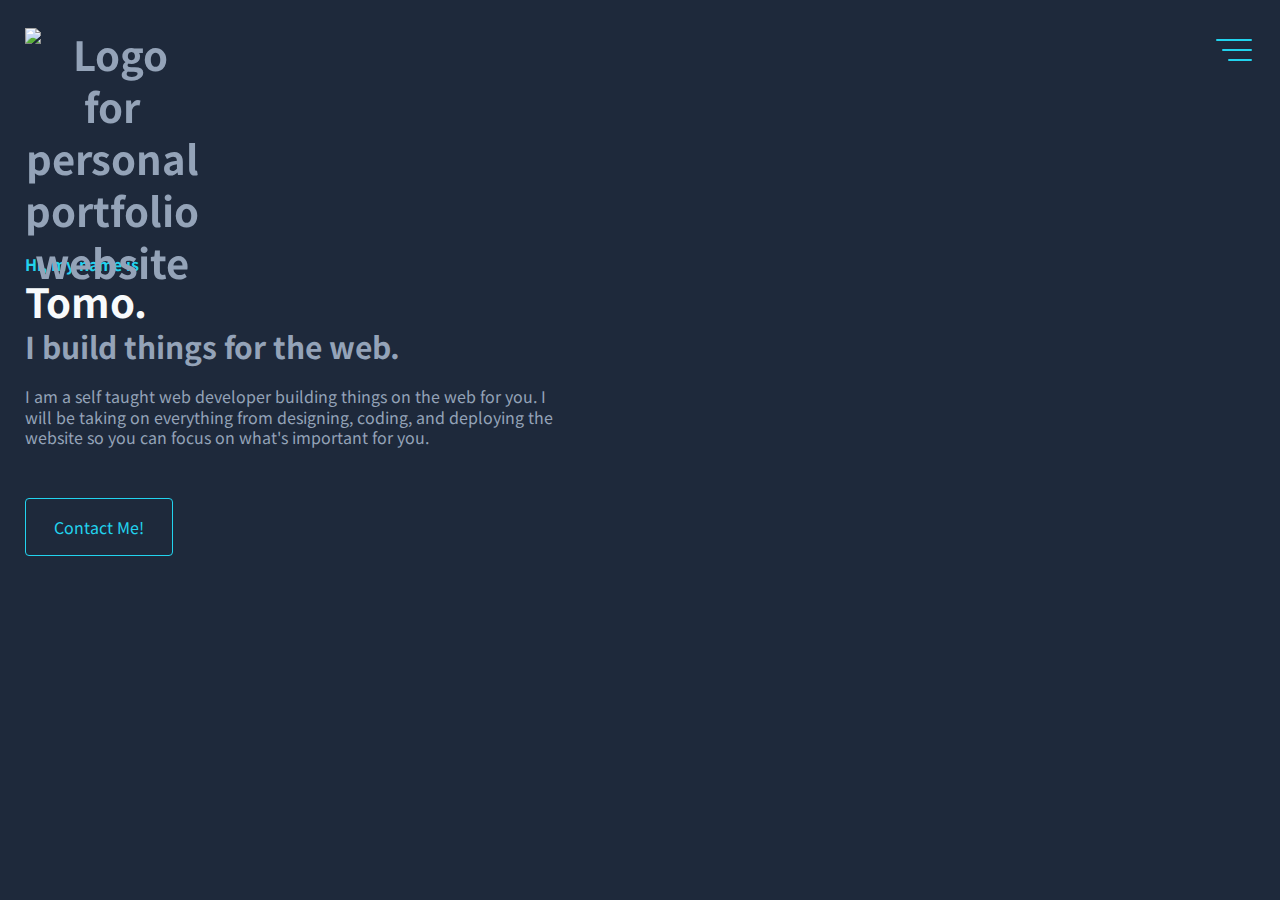
==== index.html @ c499b902 "worked on header section and mobile nav" ====
<!DOCTYPE html>
<html lang="en">

<head>
  <meta charset="UTF-8">
  <meta http-equiv="X-UA-Compatible" content="IE=edge">
  <meta name="viewport" content="width=device-width, initial-scale=1.0, shrink-to-fit=no">
  <title>Tomoki Ota</title>
  <!-- Font Awesome -->
  <script src="https://kit.fontawesome.com/5da99cbb43.js" crossorigin="anonymous"></script>
  <!-- Google Fonts: Noto Sans JP -->
  <link rel="preconnect" href="https://fonts.googleapis.com">
  <link rel="preconnect" href="https://fonts.gstatic.com" crossorigin>
  <link href="https://fonts.googleapis.com/css2?family=Noto+Sans+JP:wght@300;400;700&display=swap" rel="stylesheet">
  <!-- Favicon -->
  <link rel="shortcut icon" href="/assets/imgs/favicon.svg" type="image/x-icon">
  <!-- Custom CSS -->
  <link rel="stylesheet" href="assets/css/style.css">
  <script src="/assets/js/script.js" async></script>
</head>

<body>
  <header>
    <nav class="navbar">
      <h1 class="logo">
        <a href="#">
          <img src="/assets/imgs/logo.svg" alt="Logo for personal portfolio website">
        </a>
      </h1>

      <div class="desktop-only">
        <ul class="nav-links">
          <li class="nav-link"><a href="#">Home</a></li>
          <li class="nav-link"><a href="#">About Me</a></li>
          <li class="nav-link"><a href="#">My Projects</a></li>
          <li class="nav-link"><a href="#">Work Flow</a></li>
          <li class="nav-link"><a href="#">Contact</a></li>
        </ul>
      </div>

      <div class="mobile-only">
        <aside class="mobile-nav">
          <ul class="nav-links">
            <li class="nav-link"><a href="#">Home</a></li>
            <li class="nav-link"><a href="#">About Me</a></li>
            <li class="nav-link"><a href="#">My Projects</a></li>
            <li class="nav-link"><a href="#">Work Flow</a></li>
            <li class="nav-link"><a href="#">Contact</a></li>
          </ul>
        </aside>
        <div class="hamburger">
          <span class="bar"></span>
        </div>
      </div>
    </nav>
  </header>

  <main>
    <section class="hero-content">
      <h3>Hi, my name is</h3>
      <h1>Tomo.</h1>
      <h2>I build things for the web.</h3>
        <p>
          I am a self taught web developer building things on the web for you. I will be taking on everything from
          designing, coding, and deploying the website so you can focus on what's important for you.
        </p>
        <a href="#" class="contact-link">Contact Me!</a>
    </section>
  </main>

</body>

</html>
---- assets/css/style.css ----
/* 
Dark BG color: #1e293b
Main Font color: #94A3B8
Accent color: #22d3ee
Header Font color: #f8fafc
*/

:root {
    --main-font-family: "Noto Sans JP", sans-serif;
    --main-bg-color: #1e293b;
    --main-font-color: #94a3b8;
    --accent-color: #22d3ee;
    --header-font-color: #f8fafc;
}

* {
    padding: 0;
    margin: 0;
    box-sizing: border-box;
}

html {
    font-family: var(--main-font-family);
    font-size: 62.5%;
    color: var(--main-font-color);
}

body {
    background-color: var(--main-bg-color);
    font-size: 2rem;
    line-height: 1.3;
}

header {
    display: flex;
    align-items: center;
    justify-content: center;
    height: 100px;
    padding: 0 25px;
    position: fixed;
    width: 100%;
}

header .desktop-only {
    display: none;
}

.navbar {
    display: flex;
    align-items: center;
    justify-content: space-between;
    width: 100%;
}

.navbar .mobile-only .hamburger {
    display: flex;
    height: 30px;
    width: 36px;
    -webkit-box-pack: center;
    -ms-flex-pack: center;
    justify-content: center;
    -webkit-box-align: center;
    -ms-flex-align: center;
    align-items: center;
    z-index: 100;
}

.navbar .mobile-only .hamburger .bar {
    position: relative;
    display: block;
    width: 30px;
    height: 2px;
    background: var(--accent-color);
    border-radius: 4px;
    -webkit-transition: all 0.3s ease-in-out;
    transition: all 0.3s ease-in-out;
}

.navbar .mobile-only .hamburger .bar::before {
    content: "";
    display: block;
    position: absolute;
    top: -10px;
    right: 0px;
    width: 120%;
    height: 2px;
    border-radius: 4px;
    background: var(--accent-color);
    -webkit-transition: all 0.3s ease-in-out;
    transition: all 0.3s ease-in-out;
}

.navbar .mobile-only .hamburger .bar::after {
    content: "";
    display: block;
    position: absolute;
    left: auto;
    right: 0px;
    bottom: -10px;
    width: 80%;
    height: 2px;
    border-radius: 4px;
    background: var(--accent-color);
    -webkit-transition: all 0.3s ease-in-out;
    transition: all 0.3s ease-in-out;
}

.navbar .mobile-only .hamburger .bar.open {
    -webkit-transform: rotate(720deg);
    transform: rotate(720deg);
    background: transparent;
}

.navbar .mobile-only .hamburger .bar.open::before {
    width: 100%;
    top: 0;
    -webkit-transform: rotate(45deg);
    transform: rotate(45deg);
}

.navbar .mobile-only .hamburger .bar.open::after {
    width: 100%;
    bottom: 0;
    -webkit-transform: rotate(-45deg);
    transform: rotate(-45deg);
}

.logo {
    display: flex;
    align-items: center;
    justify-content: center;
}

.logo a {
    text-align: center;
    height: 45px;
    width: 45px;
}

.logo a img {
    height: 100%;
}

.mobile-nav {
    background-color: var(--main-bg-color);
    display: flex;
    align-items: center;
    justify-content: center;
    padding: 50px 10px;
    font-size: 1.6rem;

    /* Off Canvas Nav */
    position: fixed;
    top: 0;
    right: 0;
    height: 100vh;
    width: min(75vw, 400px);
    outline: 0px;
    transform: translateX(100vw);
    visibility: hidden;
    transition: all 0.3s ease-in-out;
    z-index: 90;
}

.mobile-nav.open {
    box-shadow: -10px 0px 30px -15px rgba(2, 12, 27, 0.7);
    background-color: var(--main-bg-color);
    transform: translateX(0vw);
    visibility: visible;
    z-index: 0;
}

.mobile-nav .nav-links {
    display: flex;
    align-items: center;
    justify-content: space-between;
    flex-direction: column;
    text-align: center;
    width: 100%;
}

.mobile-nav .nav-links .nav-link {
    display: flex;
    flex-direction: column;
    counter-increment: nav-counter 1;
    margin: 0px auto 10px;
    padding: 3px 20px 20px;
}

.mobile-nav .nav-links .nav-link::before {
    content: "0" counter(nav-counter) ".";
    color: var(--accent-color);
}

main {
    padding: 0 25px;
    transition: all 0.3s ease-in-out;
    -webkit-transition: all 0.3s ease-in-out;
}

body.blur main > * {
    filter: blur(5px) brightness(0.7);
    pointer-events: none;
    user-select: none;
    z-index: -1;
}

.hero-content {
    display: flex;
    -webkit-box-pack: center;
    justify-content: center;
    -webkit-box-align: center;
    flex-direction: column;
    align-items: flex-start;
    min-height: 100vh;
    max-width: 1000px;
    padding: 0px;
    padding-bottom: 10vh;
}

.hero-content h3 {
    color: var(--accent-color);
    font-size: 1.6rem;
}
.hero-content h1 {
    color: var(--header-font-color);
    font-size: 4rem;
}
.hero-content h2 {
    font-size: 3rem;
}

.hero-content p {
    font-size: 1.6rem;
    margin: 20px 0 0;
    max-width: 540px;
}

.hero-content .contact-link {
    color: var(--accent-color);
    background-color: transparent;
    border: 1px solid var(--accent-color);
    border-radius: 4px;
    padding: 20px 28px;
    font-size: 1.6rem;
    line-height: 1;
    text-decoration: none;
    cursor: pointer;
    margin-top: 50px;
}

ul {
    list-style-type: none;
}

a {
    color: var(--main-font-color);
    text-decoration: none;
}
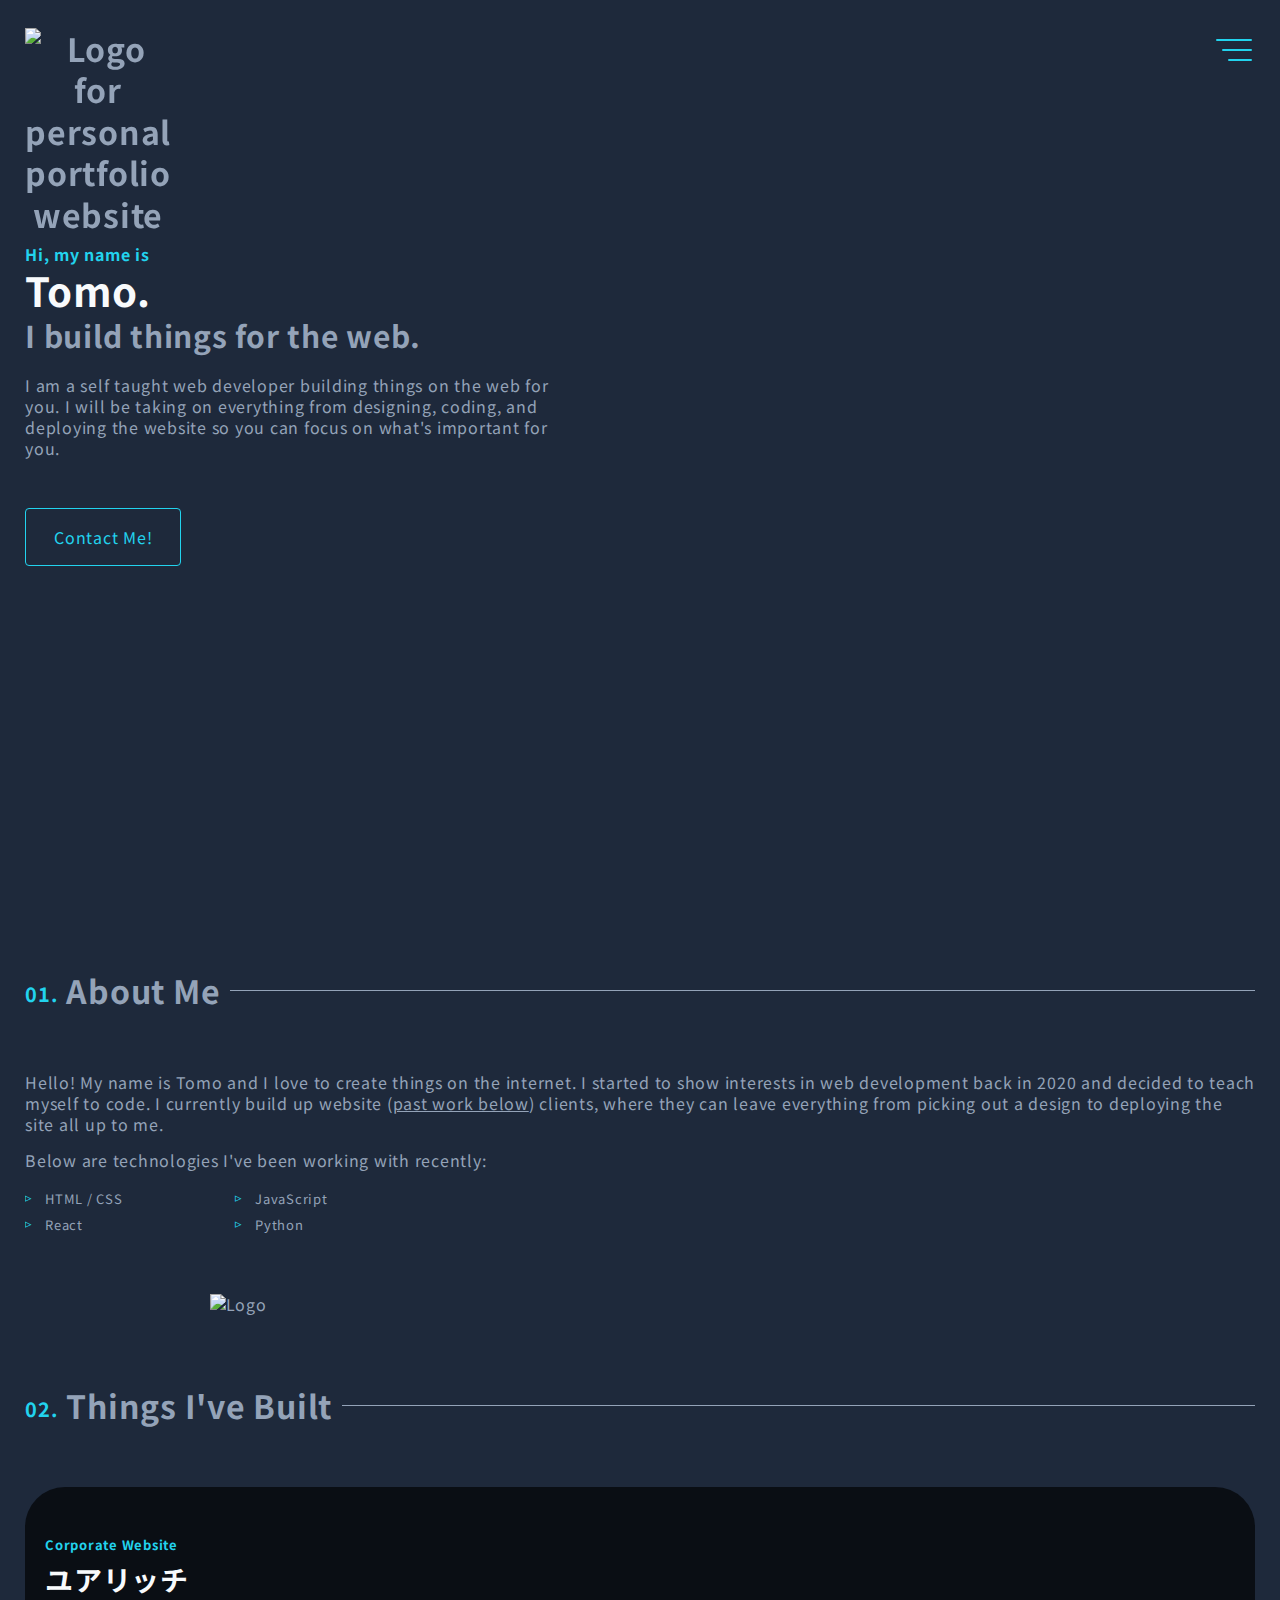
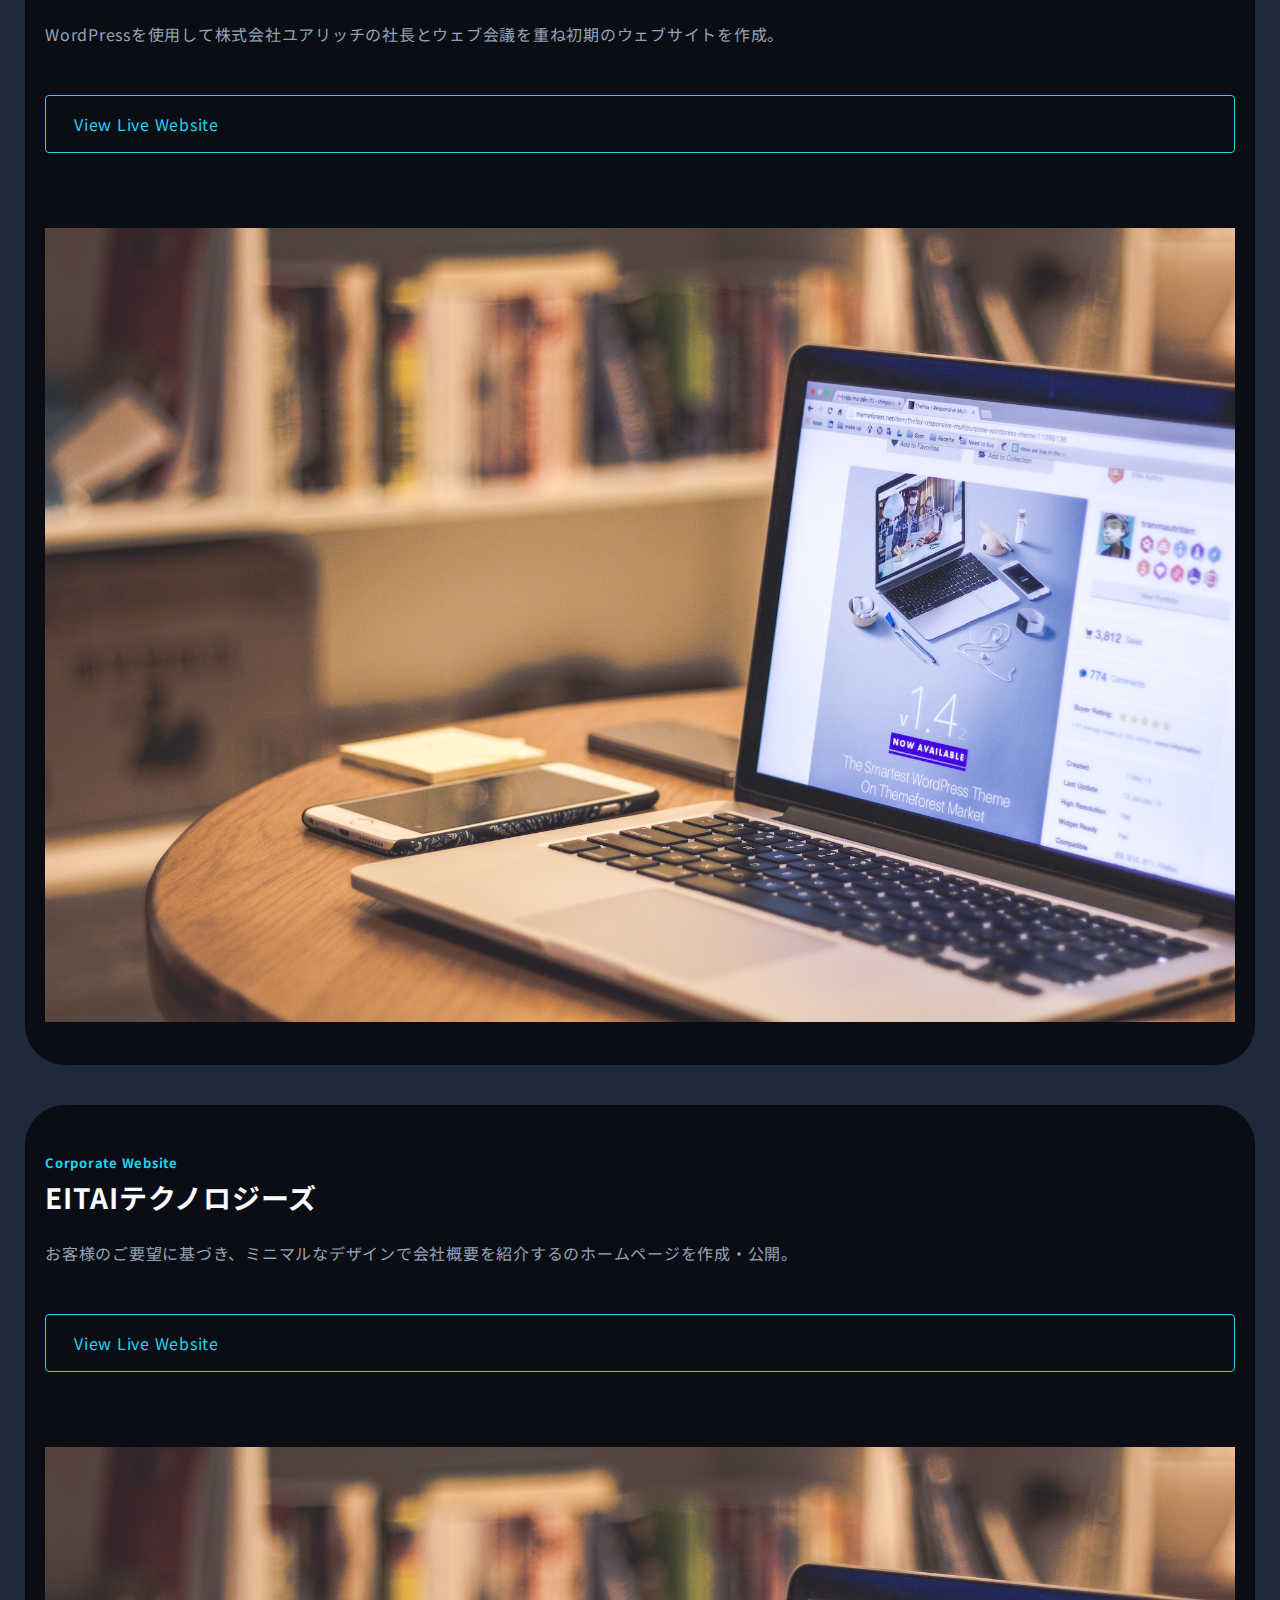
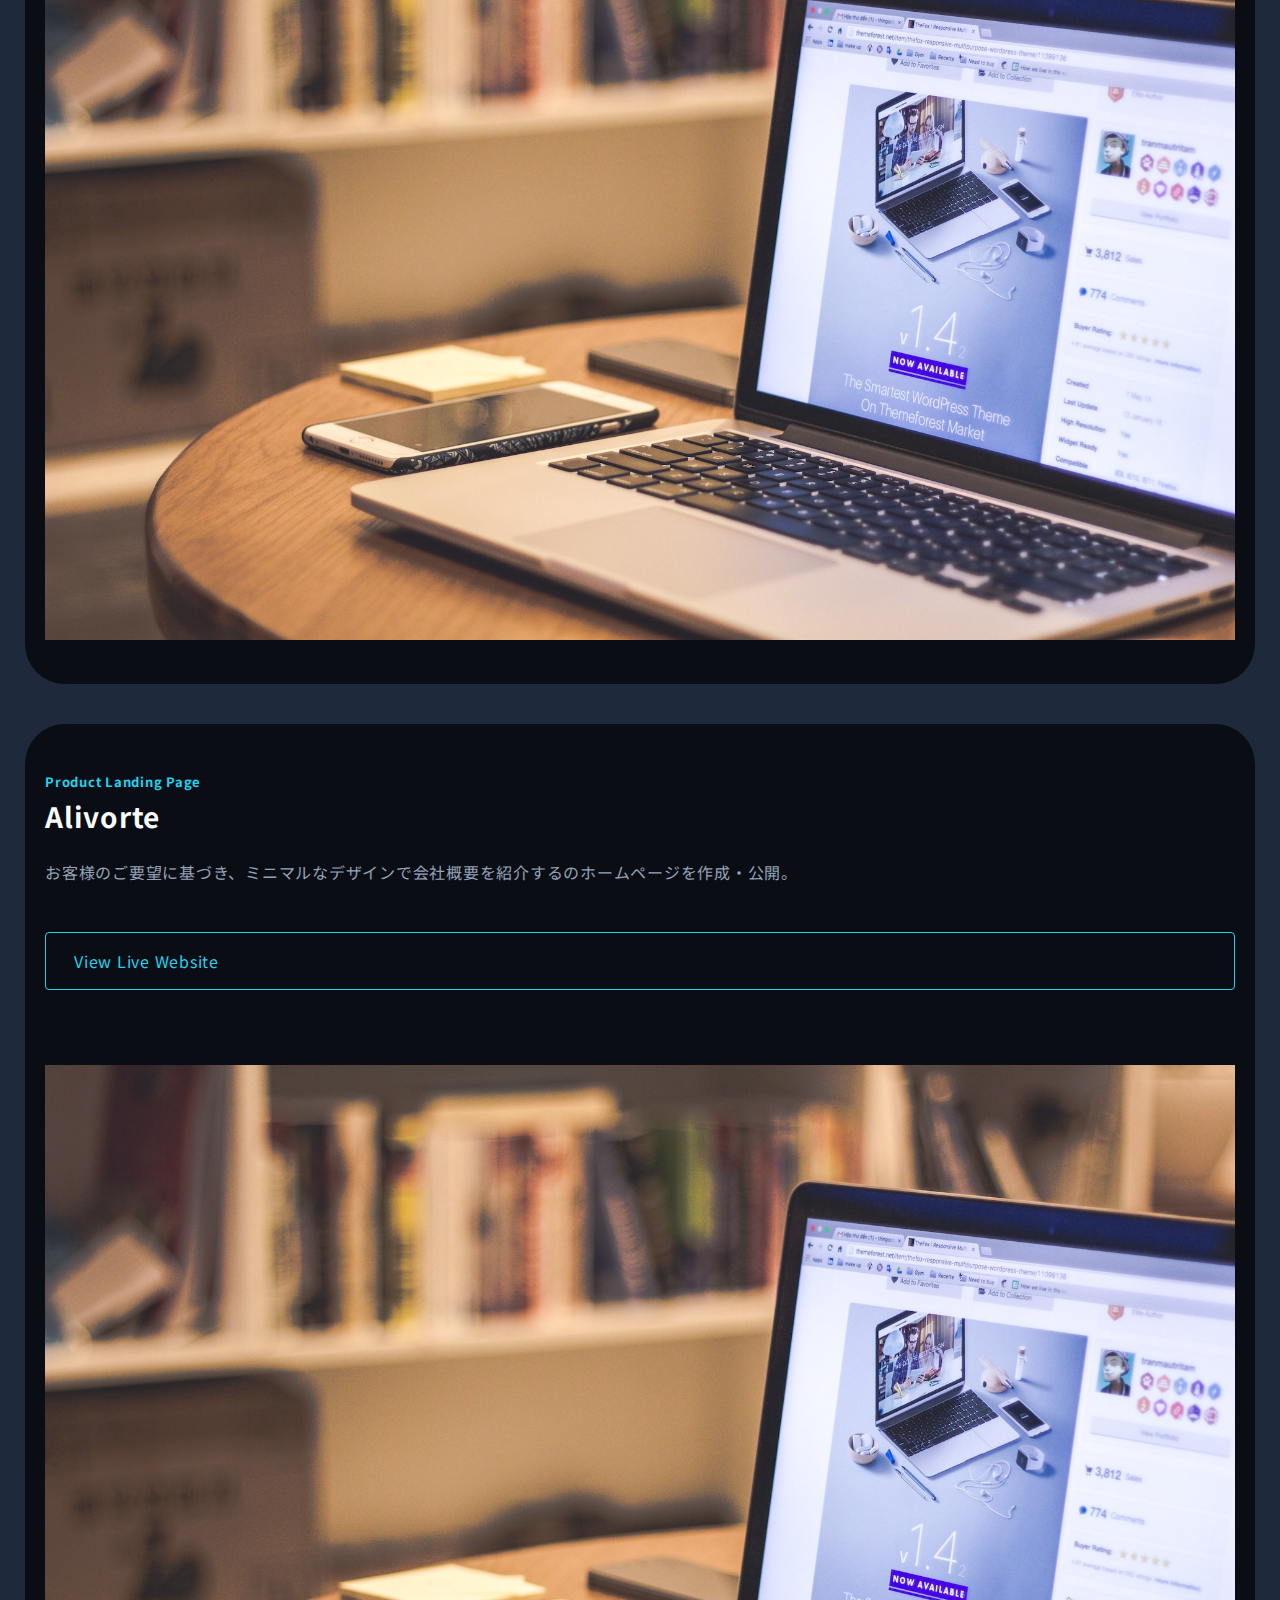
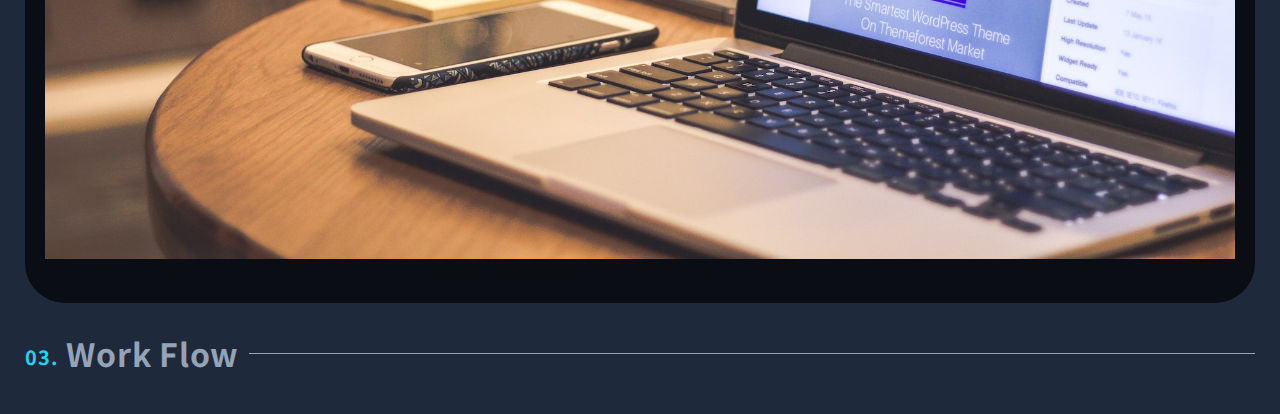
==== commit f94cfc78: "added work cards for previous works I've done" ====
--- a/index.html
+++ b/index.html
@@ -20,6 +20,7 @@
 </head>
 
 <body>
+  <div id="top"></div>
   <header>
     <nav class="navbar">
       <h1 class="logo">
@@ -30,7 +31,7 @@
 
       <div class="desktop-only">
         <ul class="nav-links">
-          <li class="nav-link"><a href="#">Home</a></li>
+          <li class="nav-link"><a href="#top">Home</a></li>
           <li class="nav-link"><a href="#">About Me</a></li>
           <li class="nav-link"><a href="#">My Projects</a></li>
           <li class="nav-link"><a href="#">Work Flow</a></li>
@@ -41,17 +42,16 @@
       <div class="mobile-only">
         <aside class="mobile-nav">
           <ul class="nav-links">
-            <li class="nav-link"><a href="#">Home</a></li>
-            <li class="nav-link"><a href="#">About Me</a></li>
-            <li class="nav-link"><a href="#">My Projects</a></li>
-            <li class="nav-link"><a href="#">Work Flow</a></li>
+            <li class="nav-link"><a href="#about">About Me</a></li>
+            <li class="nav-link"><a href="#work">My Projects</a></li>
+            <li class="nav-link"><a href="#work-flow">Work Flow</a></li>
             <li class="nav-link"><a href="#">Contact</a></li>
           </ul>
         </aside>
         <div class="hamburger">
           <span class="bar"></span>
+          </dib>
         </div>
-      </div>
     </nav>
   </header>
 
@@ -59,12 +59,123 @@
     <section class="hero-content">
       <h3>Hi, my name is</h3>
       <h1>Tomo.</h1>
-      <h2>I build things for the web.</h3>
-        <p>
-          I am a self taught web developer building things on the web for you. I will be taking on everything from
-          designing, coding, and deploying the website so you can focus on what's important for you.
-        </p>
-        <a href="#" class="contact-link">Contact Me!</a>
+      <h2>I build things for the web.</h2>
+      <p>
+        I am a self taught web developer building things on the web for you. I will be taking on everything from
+        designing, coding, and deploying the website so you can focus on what's important for you.
+      </p>
+      <a href="#" class="contact-link">Contact Me!</a>
+    </section>
+
+    <section id="about">
+      <h2 class="numbered-heading">
+        <span class="numbered-heading-num">01.</span>About Me
+      </h2>
+      <div class="about-content">
+        <div class="about-text">
+          <br>
+          Hello! My name is Tomo and I love to create things on the internet. I started to show interests in web
+          development back in 2020 and decided to teach myself to code.
+          I currently build up website (<a href="#" style="text-decoration: underline; cursor: pointer;">past work
+            below</a>) clients, where they can leave
+          everything from picking out a design to deploying the site all up to me.
+          </p>
+          <p>
+            Below are technologies I've been working with recently:
+          </p>
+        </div>
+        <ul class="about-skills">
+          <li class="skill">HTML / CSS</li>
+          <li class="skill">JavaScript</li>
+          <li class="skill">React</li>
+          <li class="skill">Python</li>
+        </ul>
+      </div>
+      <div class="about-img">
+        <img src="/assets/imgs/avatar.png" alt="Logo">
+      </div>
+    </section>
+
+    <section id="work">
+      <h2 class="numbered-heading">
+        <span class="numbered-heading-num">02.</span>Things I've Built
+      </h2>
+      <div class="work-cards">
+        <div class="work-card">
+          <div class="left">
+            <div class="top">
+              <h4>Corporate Website</h4>
+              <h3>ユアリッチ</h3>
+              <p class="work-card-desc">
+                WordPressを使用して株式会社ユアリッチの社長とウェブ会議を重ね初期のウェブサイトを作成。
+              </p>
+            </div>
+            <div class="bottom">
+              <a href="#" class="work-live-site">
+                View Live Website
+                <i class="fa-solid fa-arrow-up-right-from-square"></i>
+              </a>
+            </div>
+          </div>
+          <div class="right">
+            <div class="work-card-img">
+              <img src="/assets/imgs/project-img.jpg" alt="Project preview image">
+            </div>
+          </div>
+        </div>
+
+        <div class="work-card">
+          <div class="left">
+            <div class="top">
+              <h4>Corporate Website</h4>
+              <h3>EITAIテクノロジーズ</h3>
+              <p class="work-card-desc">
+                お客様のご要望に基づき、ミニマルなデザインで会社概要を紹介するのホームページを作成・公開。
+              </p>
+            </div>
+            <div class="bottom">
+              <a href="#" class="work-live-site">
+                View Live Website
+                <i class="fa-solid fa-arrow-up-right-from-square"></i>
+              </a>
+            </div>
+          </div>
+          <div class="right">
+            <div class="work-card-img">
+              <img src="/assets/imgs/project-img.jpg" alt="Project preview image">
+            </div>
+          </div>
+        </div>
+
+        <div class="work-card">
+          <div class="left">
+            <div class="top">
+              <h4>Product Landing Page</h4>
+              <h3>Alivorte</h3>
+              <p class="work-card-desc">
+                お客様のご要望に基づき、ミニマルなデザインで会社概要を紹介するのホームページを作成・公開。
+              </p>
+            </div>
+            <div class="bottom">
+              <a href="#" class="work-live-site">
+                View Live Website
+                <i class="fa-solid fa-arrow-up-right-from-square"></i>
+              </a>
+            </div>
+          </div>
+          <div class="right">
+            <div class="work-card-img">
+              <img src="/assets/imgs/project-img.jpg" alt="Project preview image">
+            </div>
+          </div>
+        </div>
+      </div>
+    </section>
+
+    <section id="work-flow">
+      <h2 class="numbered-heading">
+        <span class="numbered-heading-num">03.</span>Work Flow
+      </h2>
     </section>
   </main>
 
--- a/assets/css/style.css
+++ b/assets/css/style.css
@@ -3,6 +3,7 @@
 Main Font color: #94A3B8
 Accent color: #22d3ee
 Header Font color: #f8fafc
+Card color: #0a0e14
 */
 
 :root {
@@ -11,6 +12,7 @@
     --main-font-color: #94a3b8;
     --accent-color: #22d3ee;
     --header-font-color: #f8fafc;
+    --card-color: #0a0e14;
 }
 
 * {
@@ -27,7 +29,8 @@
 
 body {
     background-color: var(--main-bg-color);
-    font-size: 2rem;
+    font-size: 1.6rem;
+    letter-spacing: 0.075rem;
     line-height: 1.3;
 }
 
@@ -39,6 +42,12 @@
     padding: 0 25px;
     position: fixed;
     width: 100%;
+    z-index: 9;
+}
+
+header.box-shadow {
+    -webkit-box-shadow: 0 10px 30px -10px rgba(2, 12, 27, 0.25);
+    box-shadow: 0 10px 30px -10px rgba(2, 12, 27, 0.25);
 }
 
 header .desktop-only {
@@ -56,13 +65,14 @@
     display: flex;
     height: 30px;
     width: 36px;
+    position: relative;
     -webkit-box-pack: center;
     -ms-flex-pack: center;
     justify-content: center;
     -webkit-box-align: center;
     -ms-flex-align: center;
     align-items: center;
-    z-index: 100;
+    z-index: 10;
 }
 
 .navbar .mobile-only .hamburger .bar {
@@ -141,7 +151,8 @@
     height: 100%;
 }
 
-.mobile-nav {
+.mobile-only .mobile-nav {
+    box-shadow: -10px 0px 30px -15px rgba(2, 12, 27, 0.7);
     background-color: var(--main-bg-color);
     display: flex;
     align-items: center;
@@ -152,22 +163,19 @@
     /* Off Canvas Nav */
     position: fixed;
     top: 0;
+    bottom: 0;
     right: 0;
     height: 100vh;
     width: min(75vw, 400px);
     outline: 0px;
     transform: translateX(100vw);
-    visibility: hidden;
-    transition: all 0.3s ease-in-out;
-    z-index: 90;
+    transition: all 0.25s cubic-bezier(0.645, 0.045, 0.355, 1);
+    z-index: 9;
 }
 
 .mobile-nav.open {
-    box-shadow: -10px 0px 30px -15px rgba(2, 12, 27, 0.7);
-    background-color: var(--main-bg-color);
     transform: translateX(0vw);
-    visibility: visible;
-    z-index: 0;
+    z-index: 9;
 }
 
 .mobile-nav .nav-links {
@@ -185,6 +193,8 @@
     counter-increment: nav-counter 1;
     margin: 0px auto 10px;
     padding: 3px 20px 20px;
+    -webkit-tap-highlight-color: transparent;
+    outline: none;
 }
 
 .mobile-nav .nav-links .nav-link::before {
@@ -194,14 +204,13 @@
 
 main {
     padding: 0 25px;
-    transition: all 0.3s ease-in-out;
-    -webkit-transition: all 0.3s ease-in-out;
-}
-
-body.blur main > * {
+    transition: all 0.25s cubic-bezier(0.645, 0.045, 0.355, 1);
+}
+
+main.blur,
+main.blur > * {
+    position: relative;
     filter: blur(5px) brightness(0.7);
-    pointer-events: none;
-    user-select: none;
     z-index: -1;
 }
 
@@ -249,6 +258,142 @@
     margin-top: 50px;
 }
 
+#about {
+    padding: 60px 0;
+}
+
+.numbered-heading {
+    font-size: clamp(24px, 5vw, 32px);
+    position: relative;
+    display: flex;
+    align-items: center;
+    margin: 10px 0 40px;
+    width: 100%;
+    white-space: nowrap;
+}
+
+.numbered-heading-num {
+    margin-bottom: -3px;
+    margin-right: 8px;
+    position: relative;
+    bottom: -2px;
+    color: var(--accent-color);
+    font-size: clamp(18px, 3vw, 20px);
+}
+
+.numbered-heading::after {
+    content: "";
+    display: block;
+    position: relative;
+    width: 100%;
+    height: 1px;
+    margin-left: 10px;
+    background-color: var(--main-font-color);
+}
+
+.about-content .about-text p {
+    margin: 0px 0px 15px;
+}
+
+ul.about-skills {
+    display: grid;
+    grid-template-columns: repeat(2, minmax(140px, 200px));
+    gap: 0 10px;
+    padding: 0;
+    margin: 20px 0px 0px;
+    overflow: hidden;
+    list-style: none;
+}
+
+ul.about-skills .skill {
+    position: relative;
+    margin-bottom: 10px;
+    padding-left: 20px;
+    font-size: 1.3rem;
+}
+
+ul.about-skills .skill::before {
+    content: "▹";
+    position: absolute;
+    left: 0px;
+    color: var(--accent-color);
+    line-height: 12px;
+}
+
+.about-img {
+    margin: 50px auto 0px;
+    width: 70%;
+}
+
+.about-img img {
+    width: 100%;
+}
+
+.work-cards {
+    display: flex;
+    width: 100%;
+    flex-direction: column;
+    align-items: stretch;
+}
+
+.work-card {
+    display: flex;
+    flex-direction: column;
+    background-color: var(--card-color);
+    border-radius: 40px;
+    margin: 2rem 0px;
+    padding: 40px 20px;
+}
+
+.work-card .left {
+    display: flex;
+    justify-content: space-around;
+    flex-direction: column;
+}
+
+.work-card .left .top h4 {
+    color: var(--accent-color);
+    margin: 10px 0px;
+    font-size: 1.3rem;
+}
+
+.work-card .left .top h3 {
+    color: var(--header-font-color);
+    font-size: clamp(22px, 5vw, 28px);
+    margin: 0px 0px 10px;
+    line-height: 1.1;
+}
+
+.work-card-desc {
+    font-size: 1.6rem;
+    padding: 20px 0px;
+}
+
+.work-live-site {
+    display: flex;
+    justify-content: space-between;
+    color: var(--accent-color);
+    background-color: transparent;
+    border: 1px solid var(--accent-color);
+    border-radius: 4px;
+    padding: 20px 28px;
+    font-size: 1.6rem;
+    line-height: 1;
+    text-decoration: none;
+    cursor: pointer;
+    margin-top: 30px;
+}
+
+.work-card-img {
+    width: 100%;
+    height: auto;
+    padding-top: 75px;
+}
+
+.work-card-img img {
+    width: 100%;
+}
+
 ul {
     list-style-type: none;
 }
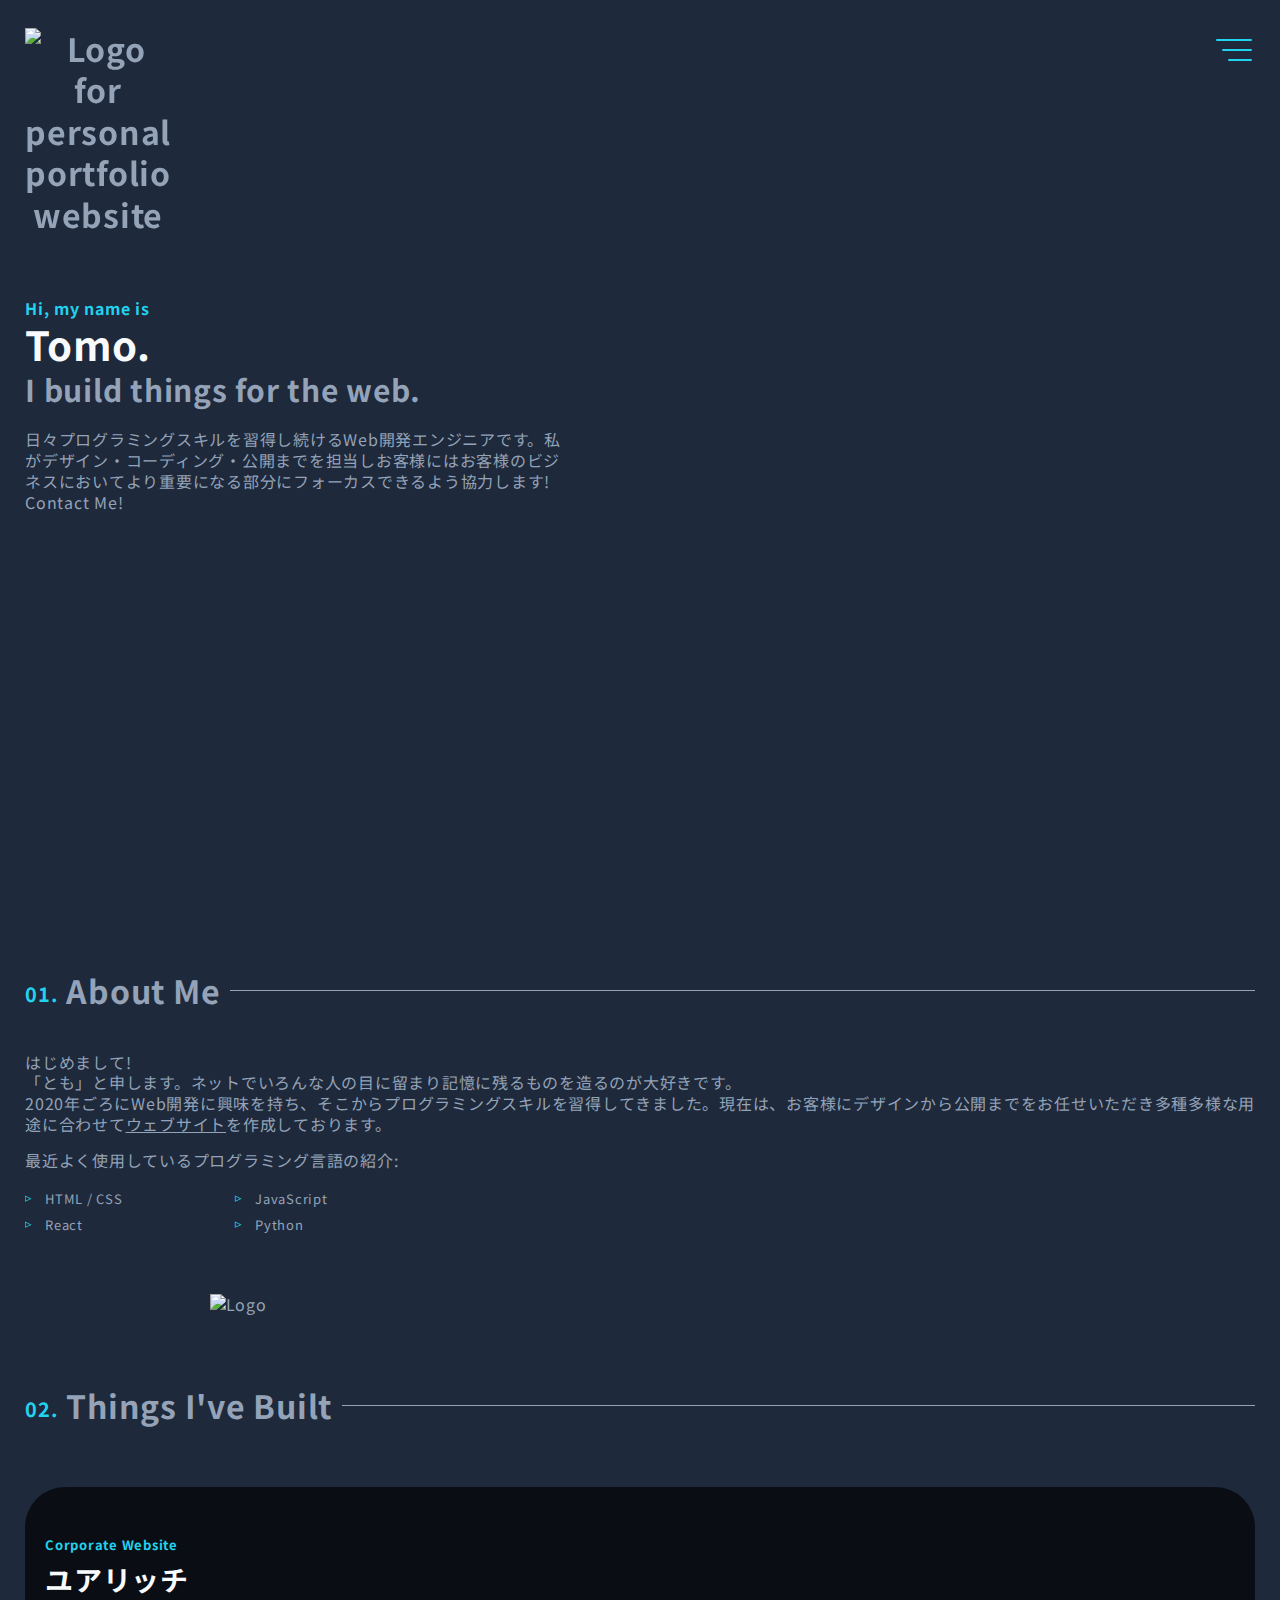
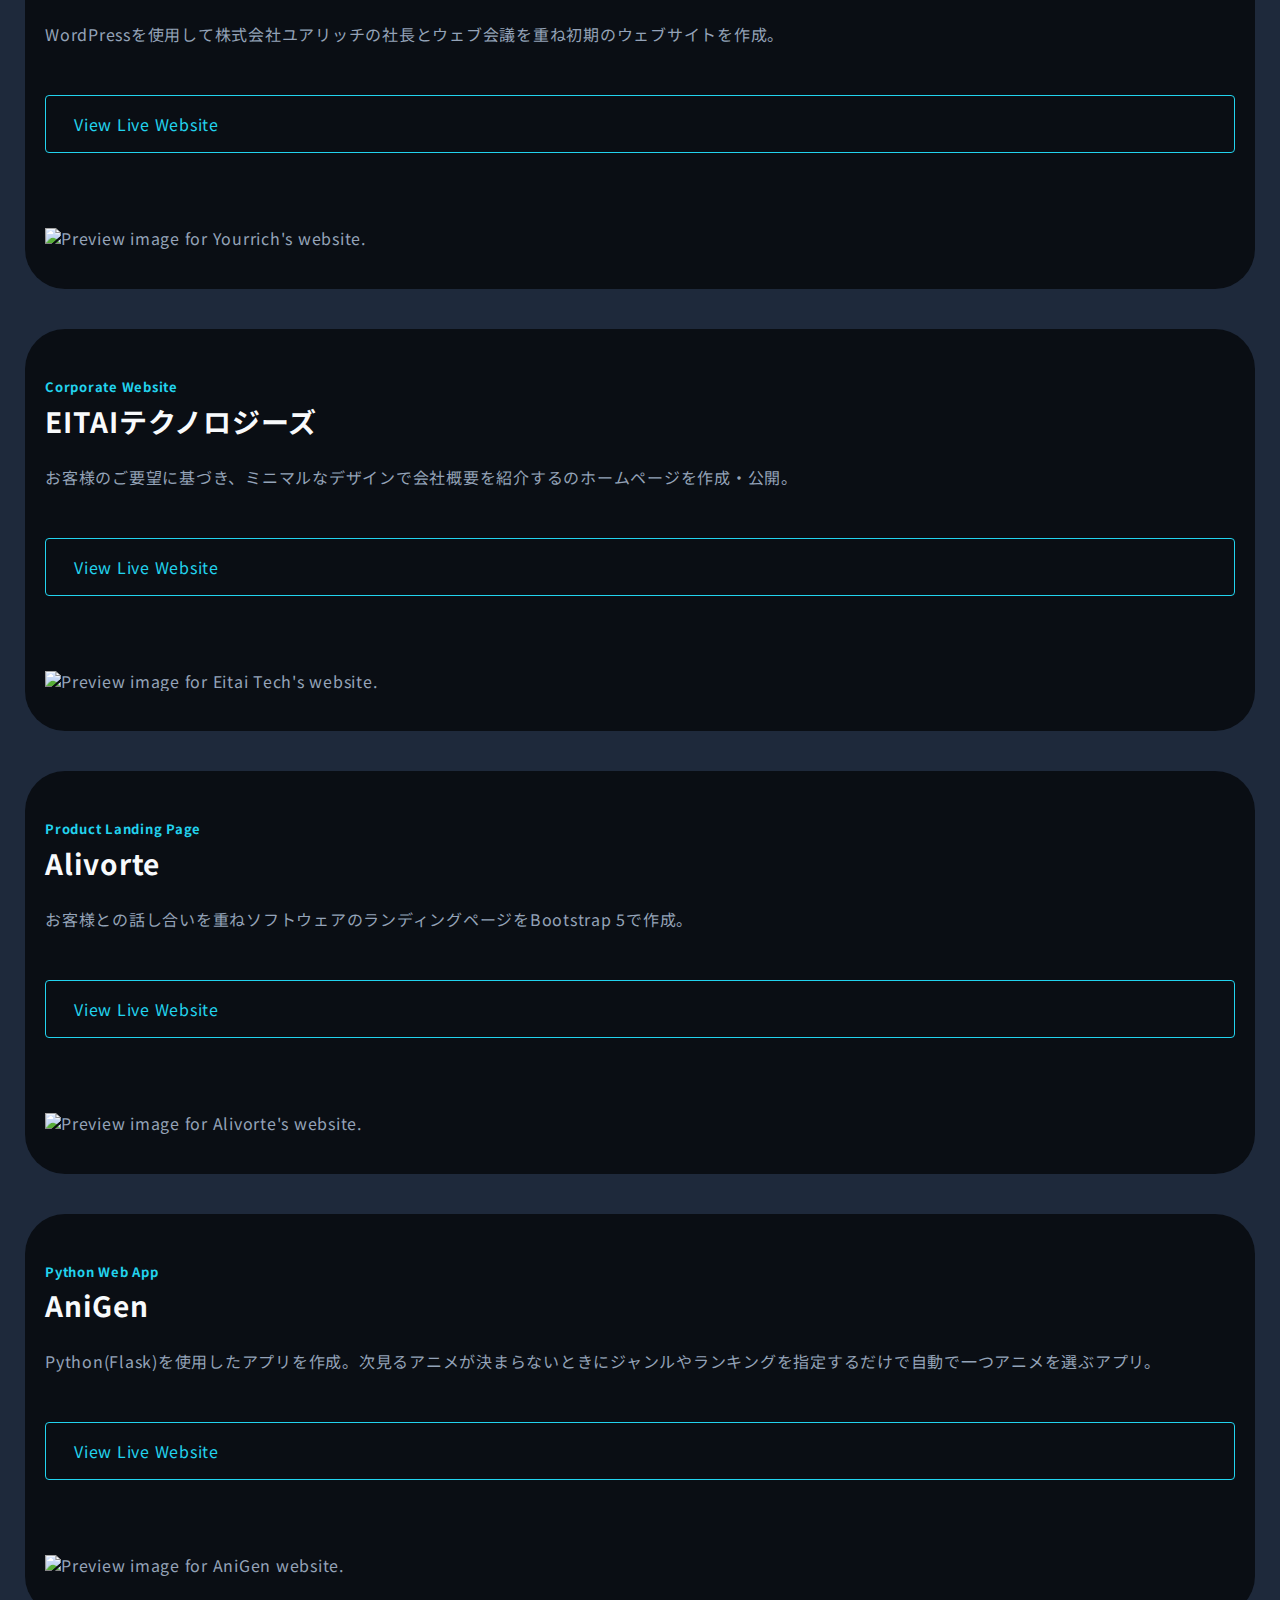
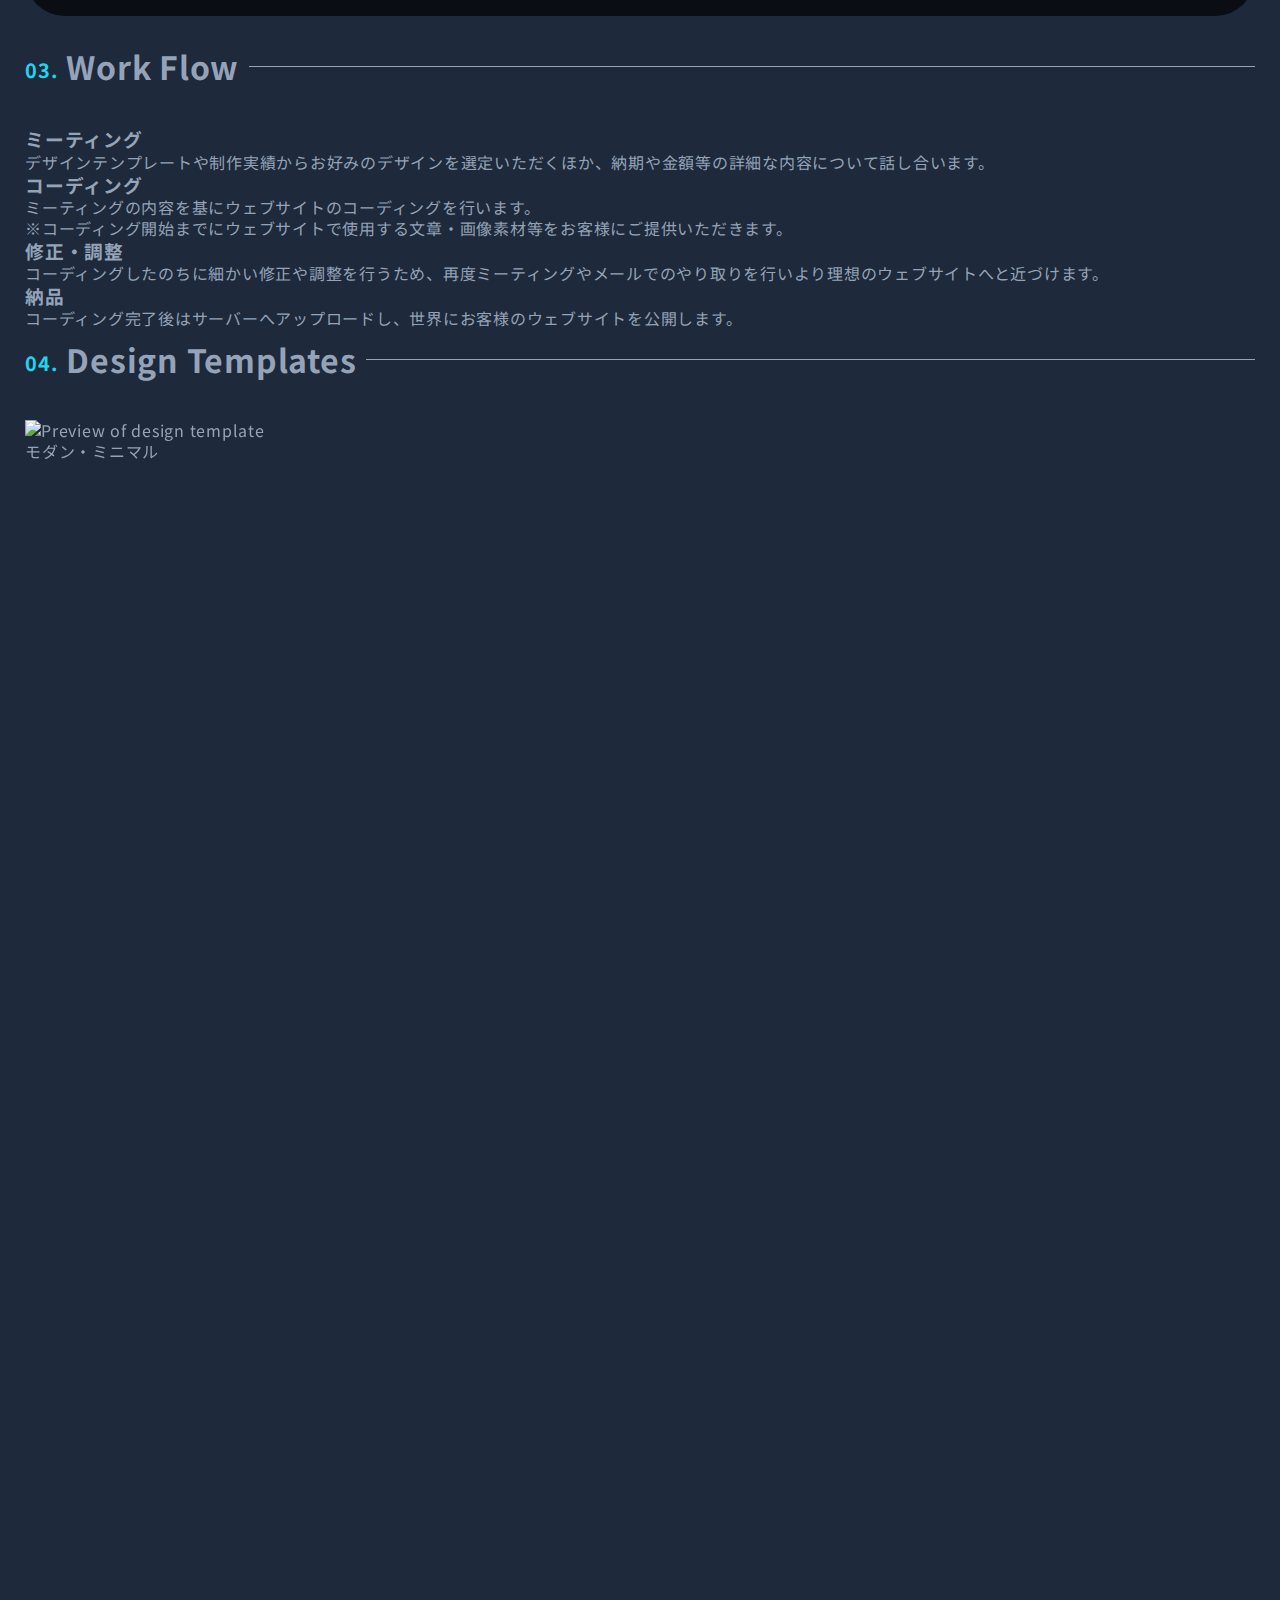
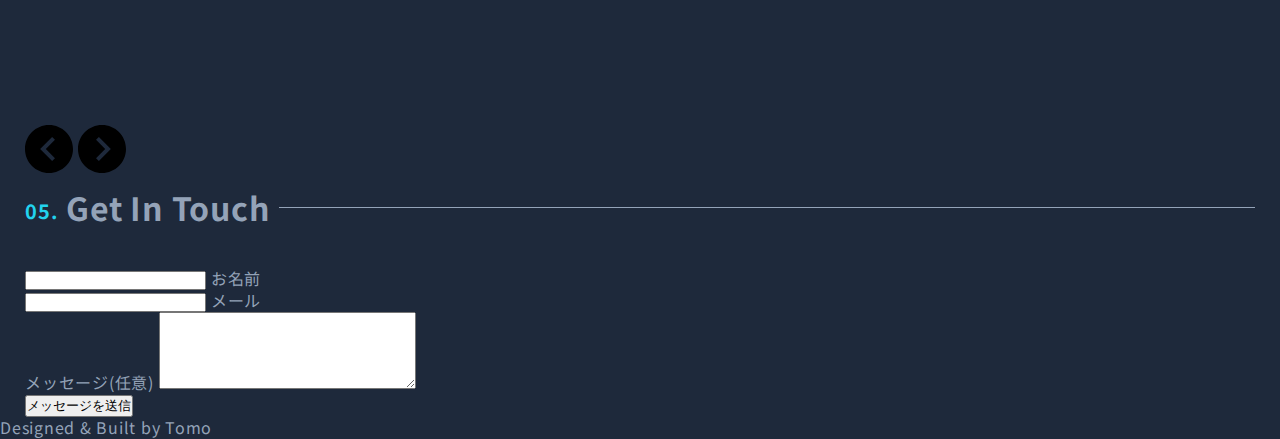
==== commit 5ea02993: "minor fix" ====
--- a/index.html
+++ b/index.html
@@ -2,21 +2,39 @@
 <html lang="en">
 
 <head>
+  <!-- Google tag (gtag.js) -->
+  <script async src="https://www.googletagmanager.com/gtag/js?id=G-ST0NX6EZBW"></script>
+  <script>
+    window.dataLayer = window.dataLayer || [];
+    function gtag() { dataLayer.push(arguments); }
+    gtag('js', new Date());
+
+    gtag('config', 'G-ST0NX6EZBW');
+  </script>
+
   <meta charset="UTF-8">
   <meta http-equiv="X-UA-Compatible" content="IE=edge">
   <meta name="viewport" content="width=device-width, initial-scale=1.0, shrink-to-fit=no">
-  <title>Tomoki Ota</title>
+  <title>Tomo</title>
+  <meta name="description"
+    content="Tomo is a web developer specializing in building websites for clients supporting everything from design to deploying">
+
   <!-- Font Awesome -->
   <script src="https://kit.fontawesome.com/5da99cbb43.js" crossorigin="anonymous"></script>
+
   <!-- Google Fonts: Noto Sans JP -->
   <link rel="preconnect" href="https://fonts.googleapis.com">
   <link rel="preconnect" href="https://fonts.gstatic.com" crossorigin>
-  <link href="https://fonts.googleapis.com/css2?family=Noto+Sans+JP:wght@300;400;700&display=swap" rel="stylesheet">
+  <link href="https://fonts.googleapis.com/css2?family=Noto+Sans+JP:wght@300;400;500;700&display=swap" rel="stylesheet">
+
   <!-- Favicon -->
   <link rel="shortcut icon" href="/assets/imgs/favicon.svg" type="image/x-icon">
+
+  <!-- Swiper CSS -->
+  <link rel="stylesheet" href="https://cdn.jsdelivr.net/npm/swiper@8/swiper-bundle.min.css" />
+
   <!-- Custom CSS -->
-  <link rel="stylesheet" href="assets/css/style.css">
-  <script src="/assets/js/script.js" async></script>
+  <link rel="stylesheet" href="assets/css/style.css?11.12.22">
 </head>
 
 <body>
@@ -31,11 +49,11 @@
 
       <div class="desktop-only">
         <ul class="nav-links">
-          <li class="nav-link"><a href="#top">Home</a></li>
-          <li class="nav-link"><a href="#">About Me</a></li>
-          <li class="nav-link"><a href="#">My Projects</a></li>
-          <li class="nav-link"><a href="#">Work Flow</a></li>
-          <li class="nav-link"><a href="#">Contact</a></li>
+          <li class="nav-link"><a href="#about">About Me</a></li>
+          <li class="nav-link"><a href="#work">My Projects</a></li>
+          <li class="nav-link"><a href="#work-flow">Work Flow</a></li>
+          <li class="nav-link"><a href="#templates">Templates</a></li>
+          <li class="nav-link"><a href="#contact">Contact</a></li>
         </ul>
       </div>
 
@@ -45,7 +63,8 @@
             <li class="nav-link"><a href="#about">About Me</a></li>
             <li class="nav-link"><a href="#work">My Projects</a></li>
             <li class="nav-link"><a href="#work-flow">Work Flow</a></li>
-            <li class="nav-link"><a href="#">Contact</a></li>
+            <li class="nav-link"><a href="#templates">Templates</a></li>
+            <li class="nav-link"><a href="#contact">Contact Me</a></li>
           </ul>
         </aside>
         <div class="hamburger">
@@ -61,38 +80,36 @@
       <h1>Tomo.</h1>
       <h2>I build things for the web.</h2>
       <p>
-        I am a self taught web developer building things on the web for you. I will be taking on everything from
-        designing, coding, and deploying the website so you can focus on what's important for you.
+        日々プログラミングスキルを習得し続けるWeb開発エンジニアです。私がデザイン・コーディング・公開までを担当しお客様にはお客様のビジネスにおいてより重要になる部分にフォーカスできるよう協力します!
       </p>
-      <a href="#" class="contact-link">Contact Me!</a>
+      <a href="#contact" class="cta">Contact Me!</a>
     </section>
 
     <section id="about">
       <h2 class="numbered-heading">
         <span class="numbered-heading-num">01.</span>About Me
       </h2>
-      <div class="about-content">
-        <div class="about-text">
-          <br>
-          Hello! My name is Tomo and I love to create things on the internet. I started to show interests in web
-          development back in 2020 and decided to teach myself to code.
-          I currently build up website (<a href="#" style="text-decoration: underline; cursor: pointer;">past work
-            below</a>) clients, where they can leave
-          everything from picking out a design to deploying the site all up to me.
-          </p>
-          <p>
-            Below are technologies I've been working with recently:
-          </p>
-        </div>
-        <ul class="about-skills">
-          <li class="skill">HTML / CSS</li>
-          <li class="skill">JavaScript</li>
-          <li class="skill">React</li>
-          <li class="skill">Python</li>
-        </ul>
-      </div>
-      <div class="about-img">
-        <img src="/assets/imgs/avatar.png" alt="Logo">
+      <div class="about-inner">
+        <div class="about-content">
+          <div class="about-text">
+            はじめまして!<br>
+            「とも」と申します。ネットでいろんな人の目に留まり記憶に残るものを造るのが大好きです。<br>2020年ごろにWeb開発に興味を持ち、そこからプログラミングスキルを習得してきました。現在は、お客様にデザインから公開までをお任せいただき多種多様な用途に合わせて<a
+              href="#work" style="text-decoration: underline; cursor: pointer;">ウェブサイト</a>を作成しております。
+            </p>
+            <p>
+              最近よく使用しているプログラミング言語の紹介:
+            </p>
+          </div>
+          <ul class="about-skills">
+            <li class="skill">HTML / CSS</li>
+            <li class="skill">JavaScript</li>
+            <li class="skill">React</li>
+            <li class="skill">Python</li>
+          </ul>
+        </div>
+        <div class="about-img">
+          <img src="/assets/imgs/avatar.png" alt="Logo">
+        </div>
       </div>
     </section>
 
@@ -111,7 +128,7 @@
               </p>
             </div>
             <div class="bottom">
-              <a href="#" class="work-live-site">
+              <a href="https://yourrich.co.jp/" class="work-live-site" target="_blank">
                 View Live Website
                 <i class="fa-solid fa-arrow-up-right-from-square"></i>
               </a>
@@ -119,7 +136,7 @@
           </div>
           <div class="right">
             <div class="work-card-img">
-              <img src="/assets/imgs/project-img.jpg" alt="Project preview image">
+              <img src="/assets/imgs/yourrich.png" alt="Preview image for Yourrich's website.">
             </div>
           </div>
         </div>
@@ -134,7 +151,7 @@
               </p>
             </div>
             <div class="bottom">
-              <a href="#" class="work-live-site">
+              <a href="https://eitai-tech.com" class="work-live-site" target="_blank">
                 View Live Website
                 <i class="fa-solid fa-arrow-up-right-from-square"></i>
               </a>
@@ -142,7 +159,7 @@
           </div>
           <div class="right">
             <div class="work-card-img">
-              <img src="/assets/imgs/project-img.jpg" alt="Project preview image">
+              <img src="/assets/imgs/eitai-tech.png" alt="Preview image for Eitai Tech's website.">
             </div>
           </div>
         </div>
@@ -153,11 +170,11 @@
               <h4>Product Landing Page</h4>
               <h3>Alivorte</h3>
               <p class="work-card-desc">
-                お客様のご要望に基づき、ミニマルなデザインで会社概要を紹介するのホームページを作成・公開。
+                お客様との話し合いを重ねソフトウェアのランディングページをBootstrap 5で作成。
               </p>
             </div>
             <div class="bottom">
-              <a href="#" class="work-live-site">
+              <a href="https://alivorte.com/" class="work-live-site" target="_blank">
                 View Live Website
                 <i class="fa-solid fa-arrow-up-right-from-square"></i>
               </a>
@@ -165,10 +182,34 @@
           </div>
           <div class="right">
             <div class="work-card-img">
-              <img src="/assets/imgs/project-img.jpg" alt="Project preview image">
-            </div>
-          </div>
-        </div>
+              <img src="/assets/imgs/alivorte.png" alt="Preview image for Alivorte's website.">
+            </div>
+          </div>
+        </div>
+
+        <div class="work-card">
+          <div class="left">
+            <div class="top">
+              <h4>Python Web App</h4>
+              <h3>AniGen</h3>
+              <p class="work-card-desc">
+                Python(Flask)を使用したアプリを作成。次見るアニメが決まらないときにジャンルやランキングを指定するだけで自動で一つアニメを選ぶアプリ。
+              </p>
+            </div>
+            <div class="bottom">
+              <a href="https://www.ani-gen.com/" class="work-live-site" target="_blank">
+                View Live Website
+                <i class="fa-solid fa-arrow-up-right-from-square"></i>
+              </a>
+            </div>
+          </div>
+          <div class="right">
+            <div class="work-card-img">
+              <img src="/assets/imgs/ani-gen.png" alt="Preview image for AniGen website.">
+            </div>
+          </div>
+        </div>
+
       </div>
     </section>
 
@@ -176,9 +217,148 @@
       <h2 class="numbered-heading">
         <span class="numbered-heading-num">03.</span>Work Flow
       </h2>
+      <ul class="work-flow-cards">
+        <li class="work-flow-card">
+          <i class="fa-solid fa-comments flow-item-icon"></i>
+          <h3>ミーティング</h3>
+          <p class="work-flow-desc">
+            デザインテンプレートや制作実績からお好みのデザインを選定いただくほか、納期や金額等の詳細な内容について話し合います。
+          </p>
+        </li>
+        <li class="work-flow-card">
+          <i class="fa-solid fa-code flow-item-icon"></i>
+          <h3>コーディング</h3>
+          <p class="work-flow-desc">
+            ミーティングの内容を基にウェブサイトのコーディングを行います。
+          </p>
+          <p class="work-flow-desc-memo">
+            ※コーディング開始までにウェブサイトで使用する文章・画像素材等をお客様にご提供いただきます。　
+          </p>
+        </li>
+        <li class="work-flow-card">
+          <i class="fa-solid fa-wrench"></i>
+          <h3>修正・調整</h3>
+          <p class="work-flow-desc">
+            コーディングしたのちに細かい修正や調整を行うため、再度ミーティングやメールでのやり取りを行いより理想のウェブサイトへと近づけます。
+          </p>
+        </li>
+        <li class="work-flow-card">
+          <i class="fa-solid fa-cloud-arrow-up flow-item-icon"></i>
+          <h3>納品</h3>
+          <p class="work-flow-desc">
+            コーディング完了後はサーバーへアップロードし、世界にお客様のウェブサイトを公開します。
+          </p>
+        </li>
+      </ul>
+    </section>
+
+    <section id="templates">
+      <h2 class="numbered-heading">
+        <span class="numbered-heading-num">04.</span>Design Templates
+      </h2>
+      <div class="swiper" id="swiper-2">
+        <div class="swiper-wrapper">
+          <div class="swiper-slide">
+            <figure>
+              <img src="assets/imgs/modern-minimalistic.png" alt="Preview of design template">
+              <a href="templates/modern-minimalistic/index.html" target="_blank">
+                <figcaption>
+                  モダン・ミニマル
+                  <i class="fa-solid fa-arrow-up-right-from-square"></i>
+                </figcaption>
+              </a>
+            </figure>
+          </div>
+
+          <div class="swiper-slide">
+            <figure>
+              <img src="assets/imgs/project-img.jpg" alt="Preview of design template">
+              <a href="https://www.google.com" target="_blank">
+                <figcaption>
+                  現在作成中
+                  <i class="fa-solid fa-arrow-up-right-from-square"></i>
+                </figcaption>
+              </a>
+            </figure>
+          </div>
+
+          <div class="swiper-slide">
+            <figure>
+              <img src="assets/imgs/project-img.jpg" alt="Preview of design template">
+              <a href="https://www.google.com" target="_blank">
+                <figcaption>
+                  現在作成中
+                  <i class="fa-solid fa-arrow-up-right-from-square"></i>
+                </figcaption>
+              </a>
+            </figure>
+          </div>
+        </div>
+
+        <div class="swiper-custom-nav">
+          <svg id="nav-left" width="48" height="48" xmlns="http://www.w3.org/2000/svg" width="24" height="24"
+            viewBox="0 0 24 24">
+            <path
+              d="M0 12c0 6.627 5.373 12 12 12s12-5.373 12-12-5.373-12-12-12-12 5.373-12 12zm7.58 0l5.988-5.995 1.414 1.416-4.574 4.579 4.574 4.59-1.414 1.416-5.988-6.006z" />
+          </svg>
+          <svg id="nav-right" width="48" height="48" xmlns="http://www.w3.org/2000/svg" width="24" height="24"
+            viewBox="0 0 24 24">
+            <path
+              d="M12 0c-6.627 0-12 5.373-12 12s5.373 12 12 12 12-5.373 12-12-5.373-12-12-12zm-1.568 18.005l-1.414-1.415 4.574-4.59-4.574-4.579 1.414-1.416 5.988 5.995-5.988 6.005z" />
+          </svg>
+        </div>
+
+
+        <div class="swiper-custom-pagination"></div>
+      </div>
+    </section>
+
+    <section id="contact">
+      <h2 class="numbered-heading">
+        <span class="numbered-heading-num">05.</span>Get In Touch
+      </h2>
+      <form class="contact-form" action="https://formsubmit.co/contact@totablue.com" method="post">
+        <div class="input-group">
+          <input type="text" name="fullname" id="fullname" placeholder=" " required autocomplete="off">
+          <label for="fullname">お名前</label>
+        </div>
+        <div class="input-group">
+          <input type="email" name="usersmail" id="usersmail" placeholder=" " required autocomplete="off">
+          <label for="usersmail">メール</label>
+        </div>
+        <div class="textarea-group">
+          <label for="message">メッセージ(任意)</label>
+          <textarea name="message" id="message" cols="30" rows="5" placeholder=" "></textarea>
+        </div>
+        <div class="submit-container">
+          <button type="submit" class="form-submit">メッセージを送信</button>
+        </div>
+        <input type="hidden" name="_subject" value="New form submission!">
+        <input type="hidden" name="_captcha" value="false">
+        <input type="hidden" name="_next" value="https://totablue.com/thankyou.html">
+
+      </form>
     </section>
   </main>
 
+  <footer>
+    <nav class="footer-navbar">
+      <ul class="footer-socials">
+        <li><a href="https://www.twitter.com/_tomo96" target="_blank"><i class="fa-brands fa-twitter"></i></a></li>
+        <li><a href="https://github.com/totablue" target="_blank"><i class="fa-brands fa-github"></i></a></li>
+      </ul>
+      <p class="credit">
+        Designed & Built by Tomo
+      </p>
+    </nav>
+  </footer>
+
+  <!-- Swiper JS -->
+  <script src="https://cdn.jsdelivr.net/npm/swiper@8/swiper-bundle.min.js"></script>
+
+  <!-- Custom JS -->
+  <script src="/assets/js/script.js?11.12.22" async></script>
+
 </body>
 
 </html>